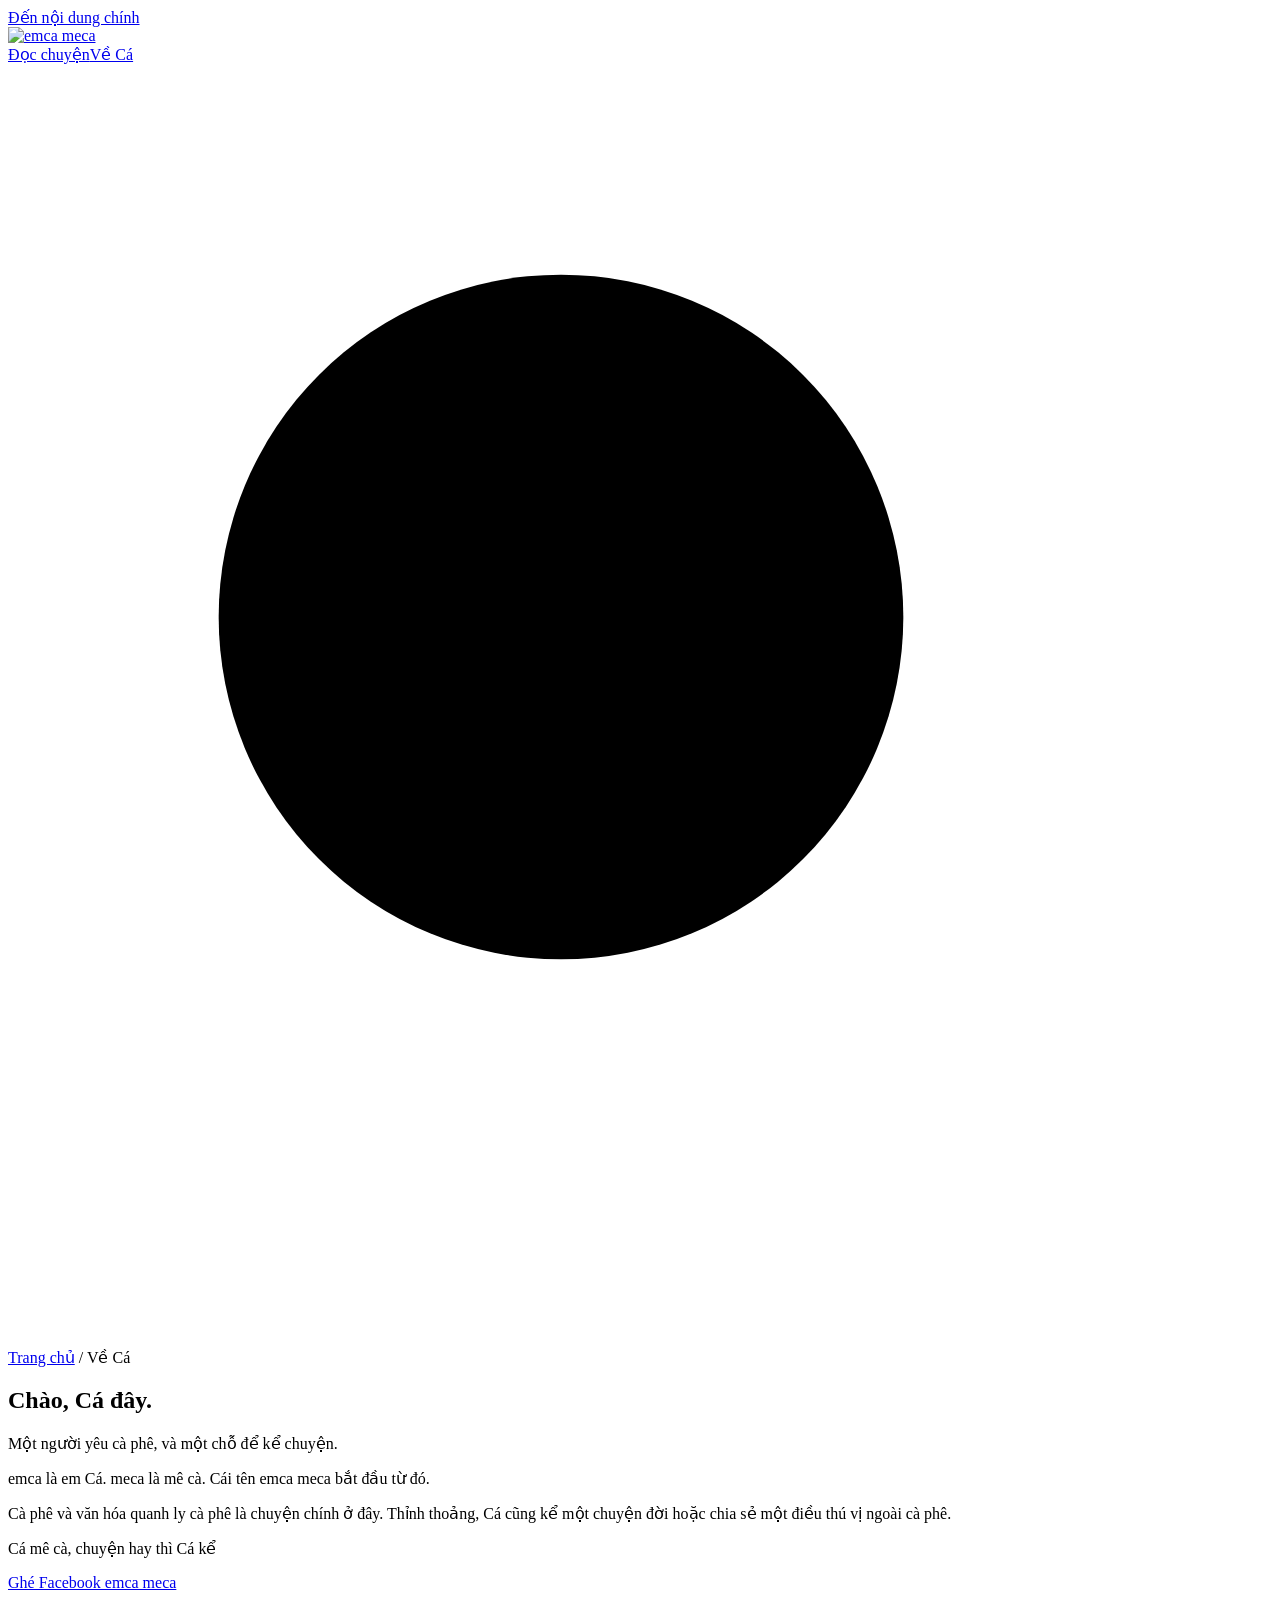
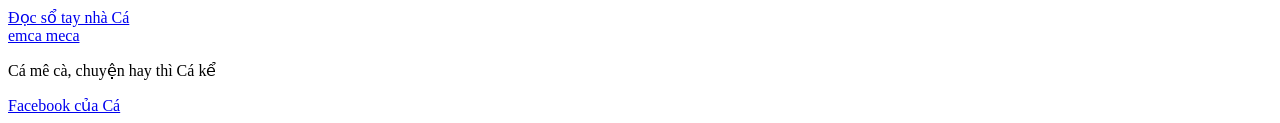
==== ve-ca/index.html @ 2875d433 "Publish approved emca meca website on GitHub Pages" ====
<!doctype html><html lang="vi"><head><meta charset="utf-8"><meta name="viewport" content="width=device-width,initial-scale=1"><title>Về Cá | emca meca</title><meta name="description" content="Blog của Cá về cà phê, văn hóa quanh ly cà phê và đôi khi là những chuyện khác."><meta name="theme-color" content="#246BCE"><meta name="referrer" content="strict-origin-when-cross-origin"><meta http-equiv="Content-Security-Policy" content="default-src 'self'; script-src 'self' 'sha256-jwxLCwJIpFIM1kGWHGAWgtQ4e085zn6MT5bQTBIESKc='; style-src 'self'; img-src 'self'; font-src 'self'; connect-src 'self'; object-src 'none'; base-uri 'none'; form-action 'self'"><meta name="robots" content="index,follow"><link rel="canonical" href="https://phuongbui081000-glitch.github.io/emca-meca/ve-ca/"><meta property="og:locale" content="vi_VN"><meta property="og:type" content="website"><meta property="og:site_name" content="emca meca"><meta property="og:title" content="Về Cá | emca meca"><meta property="og:description" content="Blog của Cá về cà phê, văn hóa quanh ly cà phê và đôi khi là những chuyện khác."><meta property="og:url" content="https://phuongbui081000-glitch.github.io/emca-meca/ve-ca/"><meta property="og:image" content="https://phuongbui081000-glitch.github.io/emca-meca/assets/mascots.png"><meta name="twitter:card" content="summary_large_image"><link rel="icon" href="/emca-meca/assets/favicon.svg"><link rel="alternate" type="application/rss+xml" title="emca meca" href="/emca-meca/feed.xml"><link rel="preload" href="/emca-meca/assets/Inter-variable.ttf" as="font" type="font/ttf" crossorigin><link rel="stylesheet" href="/emca-meca/style.css"><script src="/emca-meca/app.js" defer></script><script type="application/ld+json">{"@context":"https://schema.org","@type":"WebSite","name":"emca meca","url":"https://phuongbui081000-glitch.github.io/emca-meca/","description":"Blog của Cá về cà phê, văn hóa quanh ly cà phê và đôi khi là những chuyện khác.","inLanguage":"vi"}</script></head><body><a class="skip" href="#noi-dung">Đến nội dung chính</a><header class="header wrap"><a class="brand" href="/emca-meca/" aria-label="emca meca, trang chủ"><img src="/emca-meca/assets/logo.svg" width="220" height="44" alt="emca meca"></a><nav aria-label="Điều hướng chính"><a href="/emca-meca/#bai-viet">Đọc chuyện</a><a href="/emca-meca/ve-ca/" aria-current="page">Về Cá</a><a class="search-toggle" href="/emca-meca/#tim-kiem" aria-label="Tìm bài viết"><svg viewBox="0 0 24 24" aria-hidden="true"><circle cx="10.5" cy="10.5" r="6.5"/><path d="m16 16 5 5"/></svg></a></nav></header><main id="noi-dung" class="page-wrap"><p class="breadcrumb"><a href="/emca-meca/">Trang chủ</a> / Về Cá</p><article class="article-body"><h1 class="page-title">Chào, Cá đây.</h1><p class="article-intro">Một người yêu cà phê, và một chỗ để kể chuyện.</p><p>emca là em Cá. meca là mê cà. Cái tên emca meca bắt đầu từ đó.</p><p>Cà phê và văn hóa quanh ly cà phê là chuyện chính ở đây. Thỉnh thoảng, Cá cũng kể một chuyện đời hoặc chia sẻ một điều thú vị ngoài cà phê.</p><p>Cá mê cà, chuyện hay thì Cá kể</p><p><a href="https://www.facebook.com/profile.php?id=61595521532372" rel="noopener noreferrer">Ghé Facebook emca meca</a></p></article><a class="text-button" href="/emca-meca/#bai-viet">Đọc sổ tay nhà Cá</a></main><footer class="wrap"><a class="footer-brand" href="/emca-meca/">emca meca</a><p>Cá mê cà, chuyện hay thì Cá kể</p><a href="https://www.facebook.com/profile.php?id=61595521532372" rel="noopener noreferrer">Facebook của Cá</a></footer></body></html>
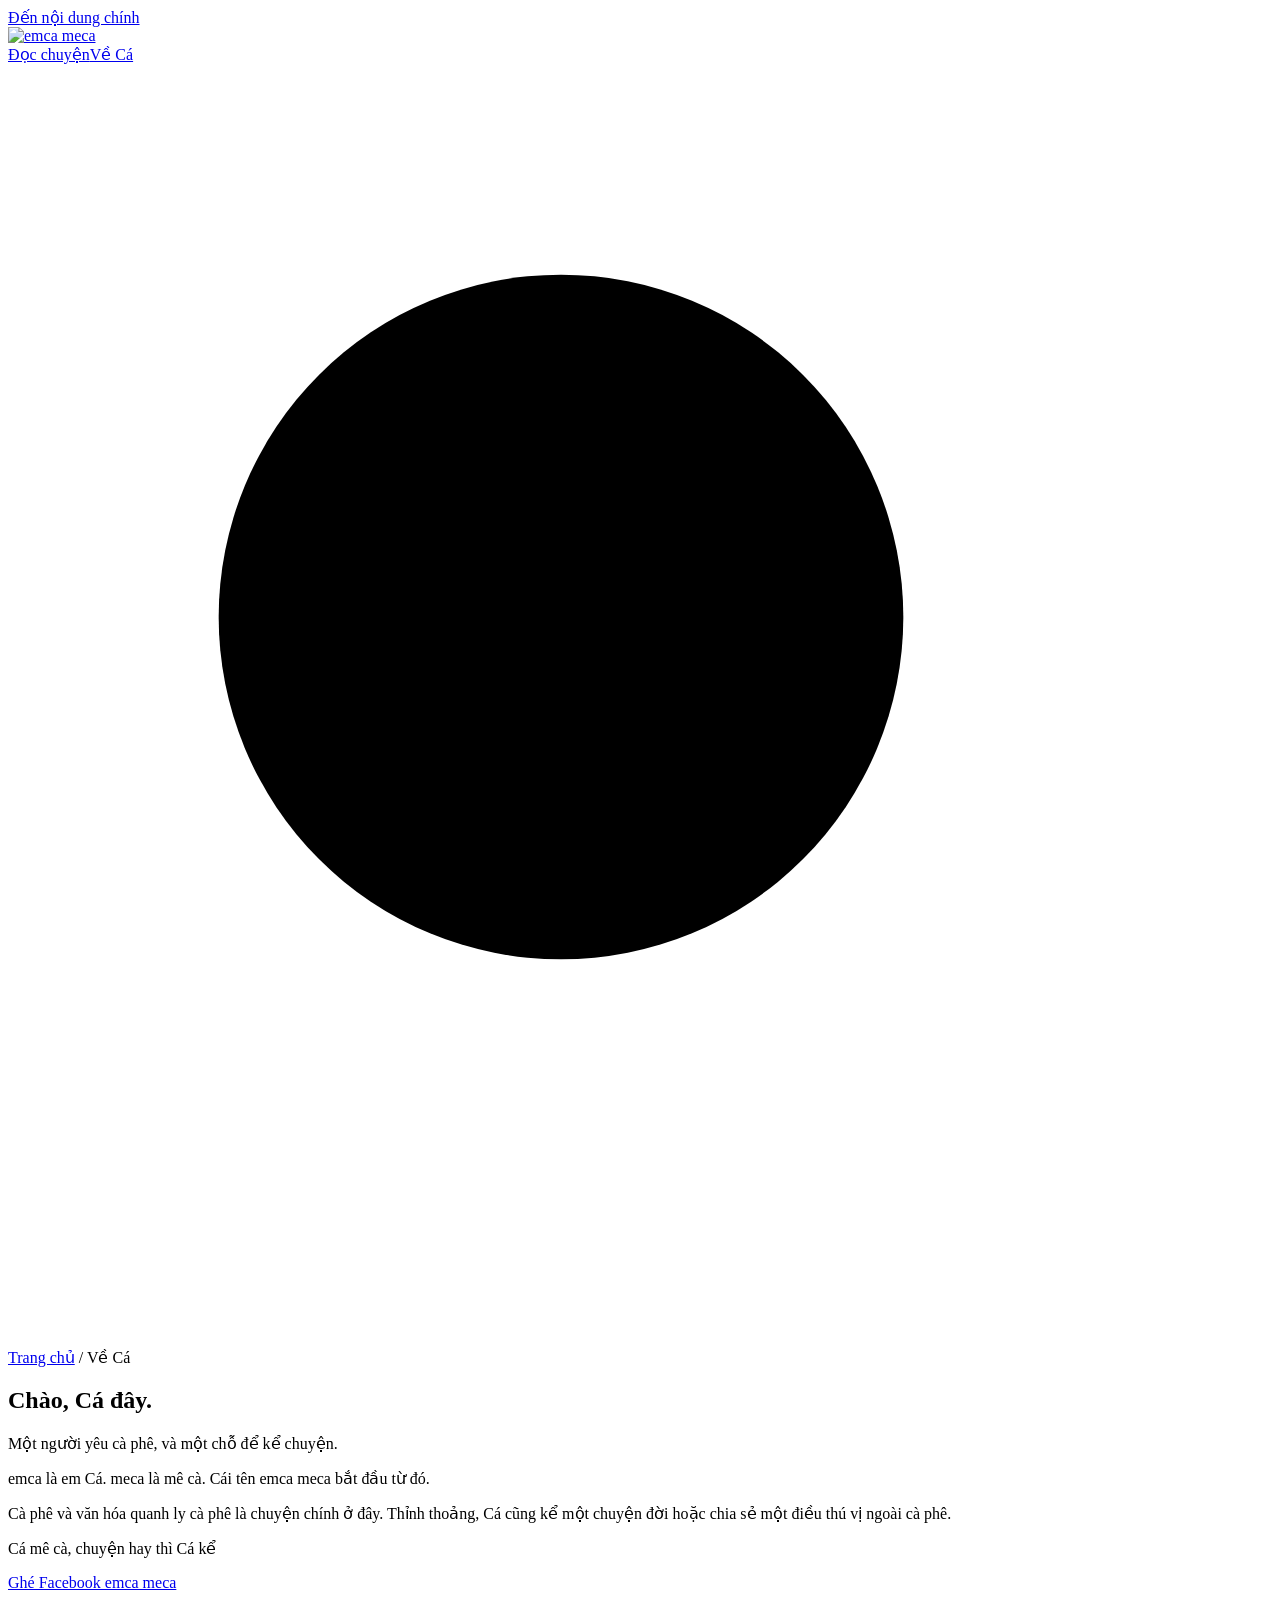
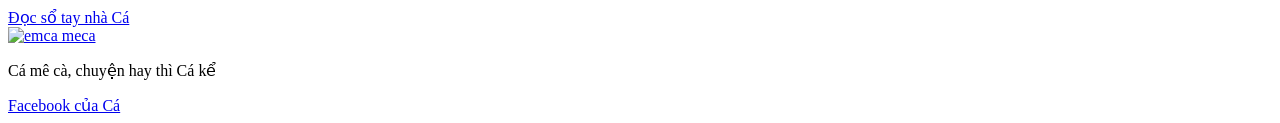
==== commit 0b78bcae: "Use the full fish logo in site footers" ====
--- a/ve-ca/index.html
+++ b/ve-ca/index.html
@@ -1 +1 @@
-<!doctype html><html lang="vi"><head><meta charset="utf-8"><meta name="viewport" content="width=device-width,initial-scale=1"><title>Về Cá | emca meca</title><meta name="description" content="Blog của Cá về cà phê, văn hóa quanh ly cà phê và đôi khi là những chuyện khác."><meta name="theme-color" content="#246BCE"><meta name="referrer" content="strict-origin-when-cross-origin"><meta http-equiv="Content-Security-Policy" content="default-src 'self'; script-src 'self' 'sha256-jwxLCwJIpFIM1kGWHGAWgtQ4e085zn6MT5bQTBIESKc='; style-src 'self'; img-src 'self'; font-src 'self'; connect-src 'self'; object-src 'none'; base-uri 'none'; form-action 'self'"><meta name="robots" content="index,follow"><link rel="canonical" href="https://phuongbui081000-glitch.github.io/emca-meca/ve-ca/"><meta property="og:locale" content="vi_VN"><meta property="og:type" content="website"><meta property="og:site_name" content="emca meca"><meta property="og:title" content="Về Cá | emca meca"><meta property="og:description" content="Blog của Cá về cà phê, văn hóa quanh ly cà phê và đôi khi là những chuyện khác."><meta property="og:url" content="https://phuongbui081000-glitch.github.io/emca-meca/ve-ca/"><meta property="og:image" content="https://phuongbui081000-glitch.github.io/emca-meca/assets/mascots.png"><meta name="twitter:card" content="summary_large_image"><link rel="icon" href="/emca-meca/assets/favicon.svg"><link rel="alternate" type="application/rss+xml" title="emca meca" href="/emca-meca/feed.xml"><link rel="preload" href="/emca-meca/assets/Inter-variable.ttf" as="font" type="font/ttf" crossorigin><link rel="stylesheet" href="/emca-meca/style.css"><script src="/emca-meca/app.js" defer></script><script type="application/ld+json">{"@context":"https://schema.org","@type":"WebSite","name":"emca meca","url":"https://phuongbui081000-glitch.github.io/emca-meca/","description":"Blog của Cá về cà phê, văn hóa quanh ly cà phê và đôi khi là những chuyện khác.","inLanguage":"vi"}</script></head><body><a class="skip" href="#noi-dung">Đến nội dung chính</a><header class="header wrap"><a class="brand" href="/emca-meca/" aria-label="emca meca, trang chủ"><img src="/emca-meca/assets/logo.svg" width="220" height="44" alt="emca meca"></a><nav aria-label="Điều hướng chính"><a href="/emca-meca/#bai-viet">Đọc chuyện</a><a href="/emca-meca/ve-ca/" aria-current="page">Về Cá</a><a class="search-toggle" href="/emca-meca/#tim-kiem" aria-label="Tìm bài viết"><svg viewBox="0 0 24 24" aria-hidden="true"><circle cx="10.5" cy="10.5" r="6.5"/><path d="m16 16 5 5"/></svg></a></nav></header><main id="noi-dung" class="page-wrap"><p class="breadcrumb"><a href="/emca-meca/">Trang chủ</a> / Về Cá</p><article class="article-body"><h1 class="page-title">Chào, Cá đây.</h1><p class="article-intro">Một người yêu cà phê, và một chỗ để kể chuyện.</p><p>emca là em Cá. meca là mê cà. Cái tên emca meca bắt đầu từ đó.</p><p>Cà phê và văn hóa quanh ly cà phê là chuyện chính ở đây. Thỉnh thoảng, Cá cũng kể một chuyện đời hoặc chia sẻ một điều thú vị ngoài cà phê.</p><p>Cá mê cà, chuyện hay thì Cá kể</p><p><a href="https://www.facebook.com/profile.php?id=61595521532372" rel="noopener noreferrer">Ghé Facebook emca meca</a></p></article><a class="text-button" href="/emca-meca/#bai-viet">Đọc sổ tay nhà Cá</a></main><footer class="wrap"><a class="footer-brand" href="/emca-meca/">emca meca</a><p>Cá mê cà, chuyện hay thì Cá kể</p><a href="https://www.facebook.com/profile.php?id=61595521532372" rel="noopener noreferrer">Facebook của Cá</a></footer></body></html>+<!doctype html><html lang="vi"><head><meta charset="utf-8"><meta name="viewport" content="width=device-width,initial-scale=1"><title>Về Cá | emca meca</title><meta name="description" content="Blog của Cá về cà phê, văn hóa quanh ly cà phê và đôi khi là những chuyện khác."><meta name="theme-color" content="#246BCE"><meta name="referrer" content="strict-origin-when-cross-origin"><meta http-equiv="Content-Security-Policy" content="default-src 'self'; script-src 'self' 'sha256-jwxLCwJIpFIM1kGWHGAWgtQ4e085zn6MT5bQTBIESKc='; style-src 'self'; img-src 'self'; font-src 'self'; connect-src 'self'; object-src 'none'; base-uri 'none'; form-action 'self'"><meta name="robots" content="index,follow"><link rel="canonical" href="https://phuongbui081000-glitch.github.io/emca-meca/ve-ca/"><meta property="og:locale" content="vi_VN"><meta property="og:type" content="website"><meta property="og:site_name" content="emca meca"><meta property="og:title" content="Về Cá | emca meca"><meta property="og:description" content="Blog của Cá về cà phê, văn hóa quanh ly cà phê và đôi khi là những chuyện khác."><meta property="og:url" content="https://phuongbui081000-glitch.github.io/emca-meca/ve-ca/"><meta property="og:image" content="https://phuongbui081000-glitch.github.io/emca-meca/assets/mascots.png"><meta name="twitter:card" content="summary_large_image"><link rel="icon" href="/emca-meca/assets/favicon.svg"><link rel="alternate" type="application/rss+xml" title="emca meca" href="/emca-meca/feed.xml"><link rel="preload" href="/emca-meca/assets/Inter-variable.ttf" as="font" type="font/ttf" crossorigin><link rel="stylesheet" href="/emca-meca/style.css"><script src="/emca-meca/app.js" defer></script><script type="application/ld+json">{"@context":"https://schema.org","@type":"WebSite","name":"emca meca","url":"https://phuongbui081000-glitch.github.io/emca-meca/","description":"Blog của Cá về cà phê, văn hóa quanh ly cà phê và đôi khi là những chuyện khác.","inLanguage":"vi"}</script></head><body><a class="skip" href="#noi-dung">Đến nội dung chính</a><header class="header wrap"><a class="brand" href="/emca-meca/" aria-label="emca meca, trang chủ"><img src="/emca-meca/assets/logo.svg" width="220" height="44" alt="emca meca"></a><nav aria-label="Điều hướng chính"><a href="/emca-meca/#bai-viet">Đọc chuyện</a><a href="/emca-meca/ve-ca/" aria-current="page">Về Cá</a><a class="search-toggle" href="/emca-meca/#tim-kiem" aria-label="Tìm bài viết"><svg viewBox="0 0 24 24" aria-hidden="true"><circle cx="10.5" cy="10.5" r="6.5"/><path d="m16 16 5 5"/></svg></a></nav></header><main id="noi-dung" class="page-wrap"><p class="breadcrumb"><a href="/emca-meca/">Trang chủ</a> / Về Cá</p><article class="article-body"><h1 class="page-title">Chào, Cá đây.</h1><p class="article-intro">Một người yêu cà phê, và một chỗ để kể chuyện.</p><p>emca là em Cá. meca là mê cà. Cái tên emca meca bắt đầu từ đó.</p><p>Cà phê và văn hóa quanh ly cà phê là chuyện chính ở đây. Thỉnh thoảng, Cá cũng kể một chuyện đời hoặc chia sẻ một điều thú vị ngoài cà phê.</p><p>Cá mê cà, chuyện hay thì Cá kể</p><p><a href="https://www.facebook.com/profile.php?id=61595521532372" rel="noopener noreferrer">Ghé Facebook emca meca</a></p></article><a class="text-button" href="/emca-meca/#bai-viet">Đọc sổ tay nhà Cá</a></main><footer class="wrap"><a class="footer-brand" href="/emca-meca/"><img src="/emca-meca/assets/logo.svg" width="180" height="36" alt="emca meca"></a><p>Cá mê cà, chuyện hay thì Cá kể</p><a href="https://www.facebook.com/profile.php?id=61595521532372" rel="noopener noreferrer">Facebook của Cá</a></footer></body></html>
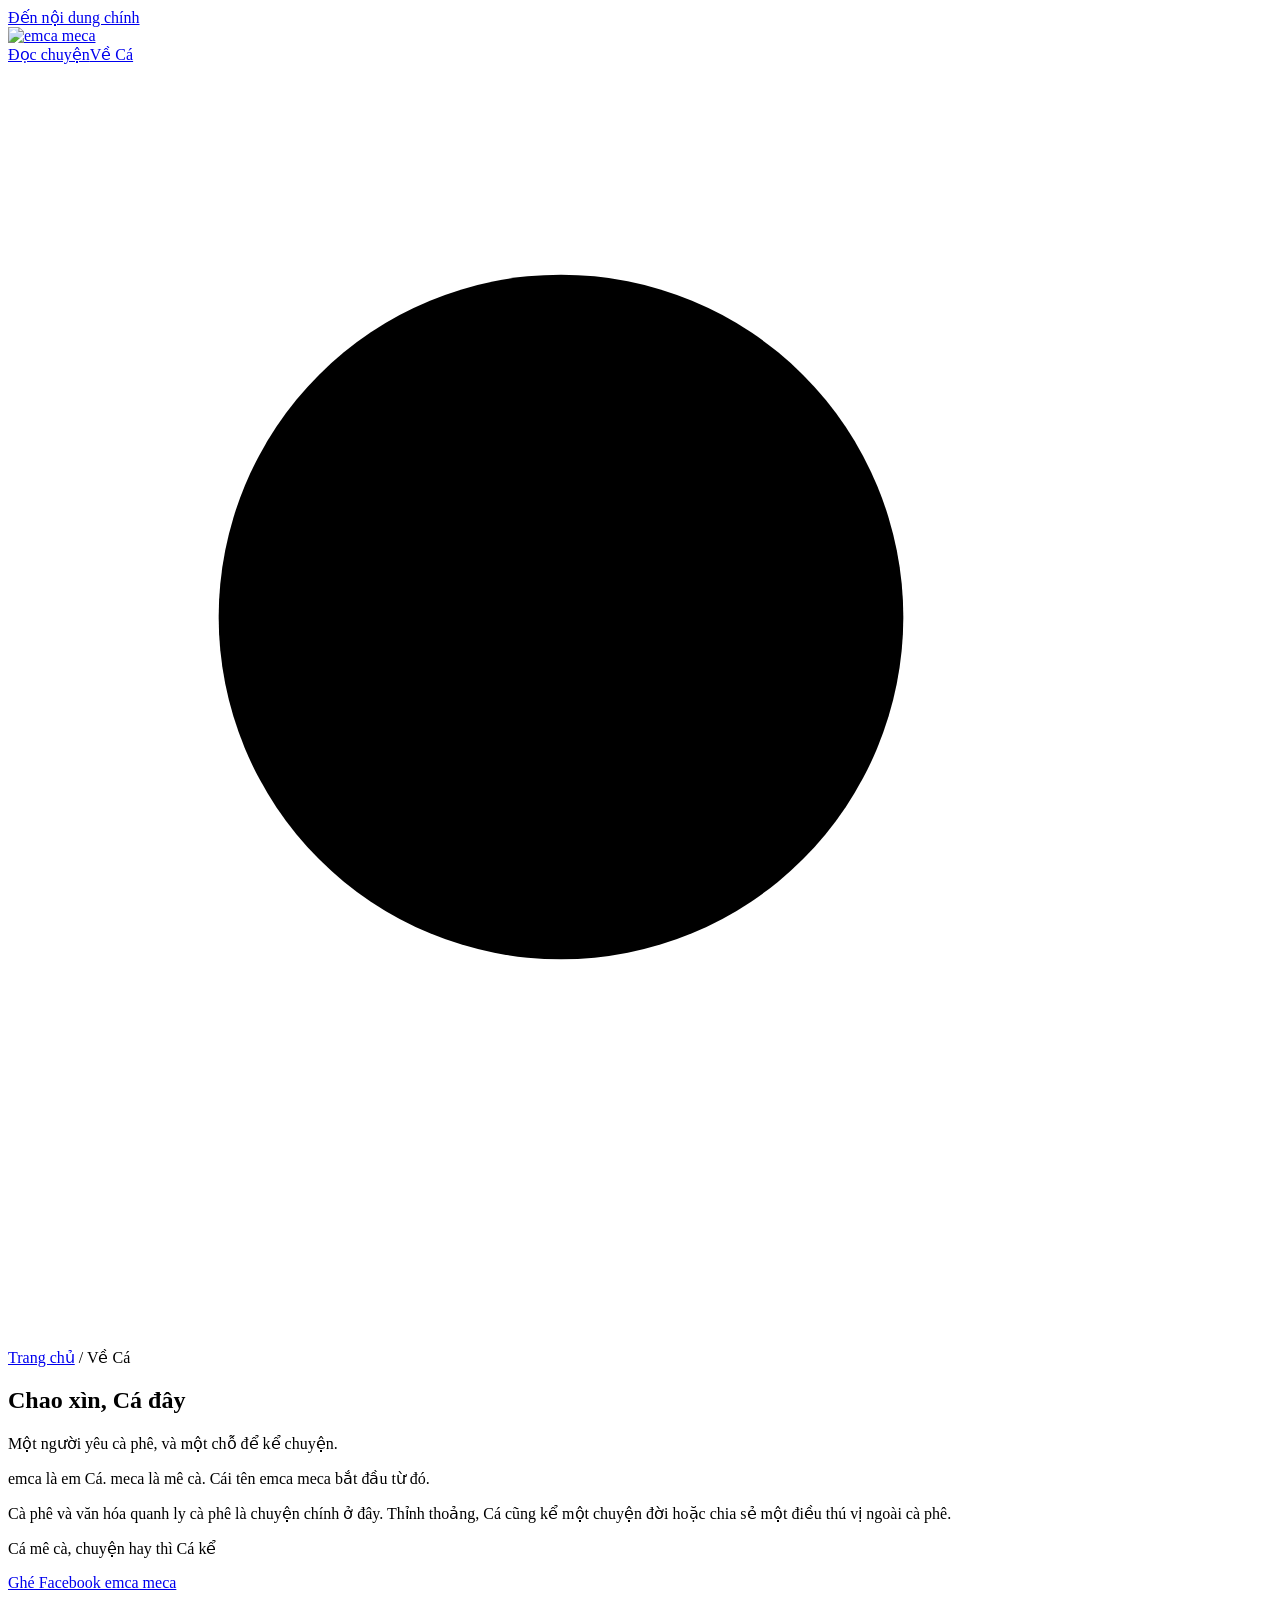
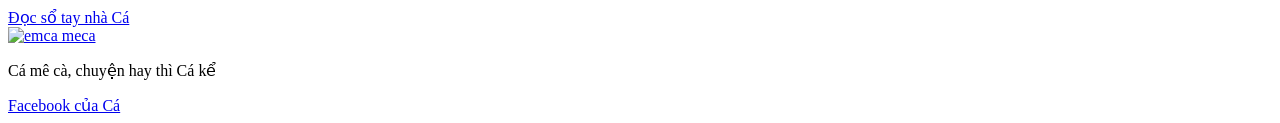
==== commit 9d20c9ce: "Apply Cá's greeting and mascot caption wording" ====
--- a/ve-ca/index.html
+++ b/ve-ca/index.html
@@ -1 +1 @@
-<!doctype html><html lang="vi"><head><meta charset="utf-8"><meta name="viewport" content="width=device-width,initial-scale=1"><title>Về Cá | emca meca</title><meta name="description" content="Blog của Cá về cà phê, văn hóa quanh ly cà phê và đôi khi là những chuyện khác."><meta name="theme-color" content="#246BCE"><meta name="referrer" content="strict-origin-when-cross-origin"><meta http-equiv="Content-Security-Policy" content="default-src 'self'; script-src 'self' 'sha256-jwxLCwJIpFIM1kGWHGAWgtQ4e085zn6MT5bQTBIESKc='; style-src 'self'; img-src 'self'; font-src 'self'; connect-src 'self'; object-src 'none'; base-uri 'none'; form-action 'self'"><meta name="robots" content="index,follow"><link rel="canonical" href="https://phuongbui081000-glitch.github.io/emca-meca/ve-ca/"><meta property="og:locale" content="vi_VN"><meta property="og:type" content="website"><meta property="og:site_name" content="emca meca"><meta property="og:title" content="Về Cá | emca meca"><meta property="og:description" content="Blog của Cá về cà phê, văn hóa quanh ly cà phê và đôi khi là những chuyện khác."><meta property="og:url" content="https://phuongbui081000-glitch.github.io/emca-meca/ve-ca/"><meta property="og:image" content="https://phuongbui081000-glitch.github.io/emca-meca/assets/mascots.png"><meta name="twitter:card" content="summary_large_image"><link rel="icon" href="/emca-meca/assets/favicon.svg"><link rel="alternate" type="application/rss+xml" title="emca meca" href="/emca-meca/feed.xml"><link rel="preload" href="/emca-meca/assets/Inter-variable.ttf" as="font" type="font/ttf" crossorigin><link rel="stylesheet" href="/emca-meca/style.css"><script src="/emca-meca/app.js" defer></script><script type="application/ld+json">{"@context":"https://schema.org","@type":"WebSite","name":"emca meca","url":"https://phuongbui081000-glitch.github.io/emca-meca/","description":"Blog của Cá về cà phê, văn hóa quanh ly cà phê và đôi khi là những chuyện khác.","inLanguage":"vi"}</script></head><body><a class="skip" href="#noi-dung">Đến nội dung chính</a><header class="header wrap"><a class="brand" href="/emca-meca/" aria-label="emca meca, trang chủ"><img src="/emca-meca/assets/logo.svg" width="220" height="44" alt="emca meca"></a><nav aria-label="Điều hướng chính"><a href="/emca-meca/#bai-viet">Đọc chuyện</a><a href="/emca-meca/ve-ca/" aria-current="page">Về Cá</a><a class="search-toggle" href="/emca-meca/#tim-kiem" aria-label="Tìm bài viết"><svg viewBox="0 0 24 24" aria-hidden="true"><circle cx="10.5" cy="10.5" r="6.5"/><path d="m16 16 5 5"/></svg></a></nav></header><main id="noi-dung" class="page-wrap"><p class="breadcrumb"><a href="/emca-meca/">Trang chủ</a> / Về Cá</p><article class="article-body"><h1 class="page-title">Chào, Cá đây.</h1><p class="article-intro">Một người yêu cà phê, và một chỗ để kể chuyện.</p><p>emca là em Cá. meca là mê cà. Cái tên emca meca bắt đầu từ đó.</p><p>Cà phê và văn hóa quanh ly cà phê là chuyện chính ở đây. Thỉnh thoảng, Cá cũng kể một chuyện đời hoặc chia sẻ một điều thú vị ngoài cà phê.</p><p>Cá mê cà, chuyện hay thì Cá kể</p><p><a href="https://www.facebook.com/profile.php?id=61595521532372" rel="noopener noreferrer">Ghé Facebook emca meca</a></p></article><a class="text-button" href="/emca-meca/#bai-viet">Đọc sổ tay nhà Cá</a></main><footer class="wrap"><a class="footer-brand" href="/emca-meca/"><img src="/emca-meca/assets/logo.svg" width="180" height="36" alt="emca meca"></a><p>Cá mê cà, chuyện hay thì Cá kể</p><a href="https://www.facebook.com/profile.php?id=61595521532372" rel="noopener noreferrer">Facebook của Cá</a></footer></body></html>+<!doctype html><html lang="vi"><head><meta charset="utf-8"><meta name="viewport" content="width=device-width,initial-scale=1"><title>Về Cá | emca meca</title><meta name="description" content="Blog của Cá về cà phê, văn hóa quanh ly cà phê và đôi khi là những chuyện khác."><meta name="theme-color" content="#246BCE"><meta name="referrer" content="strict-origin-when-cross-origin"><meta http-equiv="Content-Security-Policy" content="default-src 'self'; script-src 'self' 'sha256-jwxLCwJIpFIM1kGWHGAWgtQ4e085zn6MT5bQTBIESKc='; style-src 'self'; img-src 'self'; font-src 'self'; connect-src 'self'; object-src 'none'; base-uri 'none'; form-action 'self'"><meta name="robots" content="index,follow"><link rel="canonical" href="https://phuongbui081000-glitch.github.io/emca-meca/ve-ca/"><meta property="og:locale" content="vi_VN"><meta property="og:type" content="website"><meta property="og:site_name" content="emca meca"><meta property="og:title" content="Về Cá | emca meca"><meta property="og:description" content="Blog của Cá về cà phê, văn hóa quanh ly cà phê và đôi khi là những chuyện khác."><meta property="og:url" content="https://phuongbui081000-glitch.github.io/emca-meca/ve-ca/"><meta property="og:image" content="https://phuongbui081000-glitch.github.io/emca-meca/assets/mascots.png"><meta name="twitter:card" content="summary_large_image"><link rel="icon" href="/emca-meca/assets/favicon.svg"><link rel="alternate" type="application/rss+xml" title="emca meca" href="/emca-meca/feed.xml"><link rel="preload" href="/emca-meca/assets/Inter-variable.ttf" as="font" type="font/ttf" crossorigin><link rel="stylesheet" href="/emca-meca/style.css"><script src="/emca-meca/app.js" defer></script><script type="application/ld+json">{"@context":"https://schema.org","@type":"WebSite","name":"emca meca","url":"https://phuongbui081000-glitch.github.io/emca-meca/","description":"Blog của Cá về cà phê, văn hóa quanh ly cà phê và đôi khi là những chuyện khác.","inLanguage":"vi"}</script></head><body><a class="skip" href="#noi-dung">Đến nội dung chính</a><header class="header wrap"><a class="brand" href="/emca-meca/" aria-label="emca meca, trang chủ"><img src="/emca-meca/assets/logo.svg" width="220" height="44" alt="emca meca"></a><nav aria-label="Điều hướng chính"><a href="/emca-meca/#bai-viet">Đọc chuyện</a><a href="/emca-meca/ve-ca/" aria-current="page">Về Cá</a><a class="search-toggle" href="/emca-meca/#tim-kiem" aria-label="Tìm bài viết"><svg viewBox="0 0 24 24" aria-hidden="true"><circle cx="10.5" cy="10.5" r="6.5"/><path d="m16 16 5 5"/></svg></a></nav></header><main id="noi-dung" class="page-wrap"><p class="breadcrumb"><a href="/emca-meca/">Trang chủ</a> / Về Cá</p><article class="article-body"><h1 class="page-title">Chao xìn, Cá đây</h1><p class="article-intro">Một người yêu cà phê, và một chỗ để kể chuyện.</p><p>emca là em Cá. meca là mê cà. Cái tên emca meca bắt đầu từ đó.</p><p>Cà phê và văn hóa quanh ly cà phê là chuyện chính ở đây. Thỉnh thoảng, Cá cũng kể một chuyện đời hoặc chia sẻ một điều thú vị ngoài cà phê.</p><p>Cá mê cà, chuyện hay thì Cá kể</p><p><a href="https://www.facebook.com/profile.php?id=61595521532372" rel="noopener noreferrer">Ghé Facebook emca meca</a></p></article><a class="text-button" href="/emca-meca/#bai-viet">Đọc sổ tay nhà Cá</a></main><footer class="wrap"><a class="footer-brand" href="/emca-meca/"><img src="/emca-meca/assets/logo.svg" width="180" height="36" alt="emca meca"></a><p>Cá mê cà, chuyện hay thì Cá kể</p><a href="https://www.facebook.com/profile.php?id=61595521532372" rel="noopener noreferrer">Facebook của Cá</a></footer></body></html>
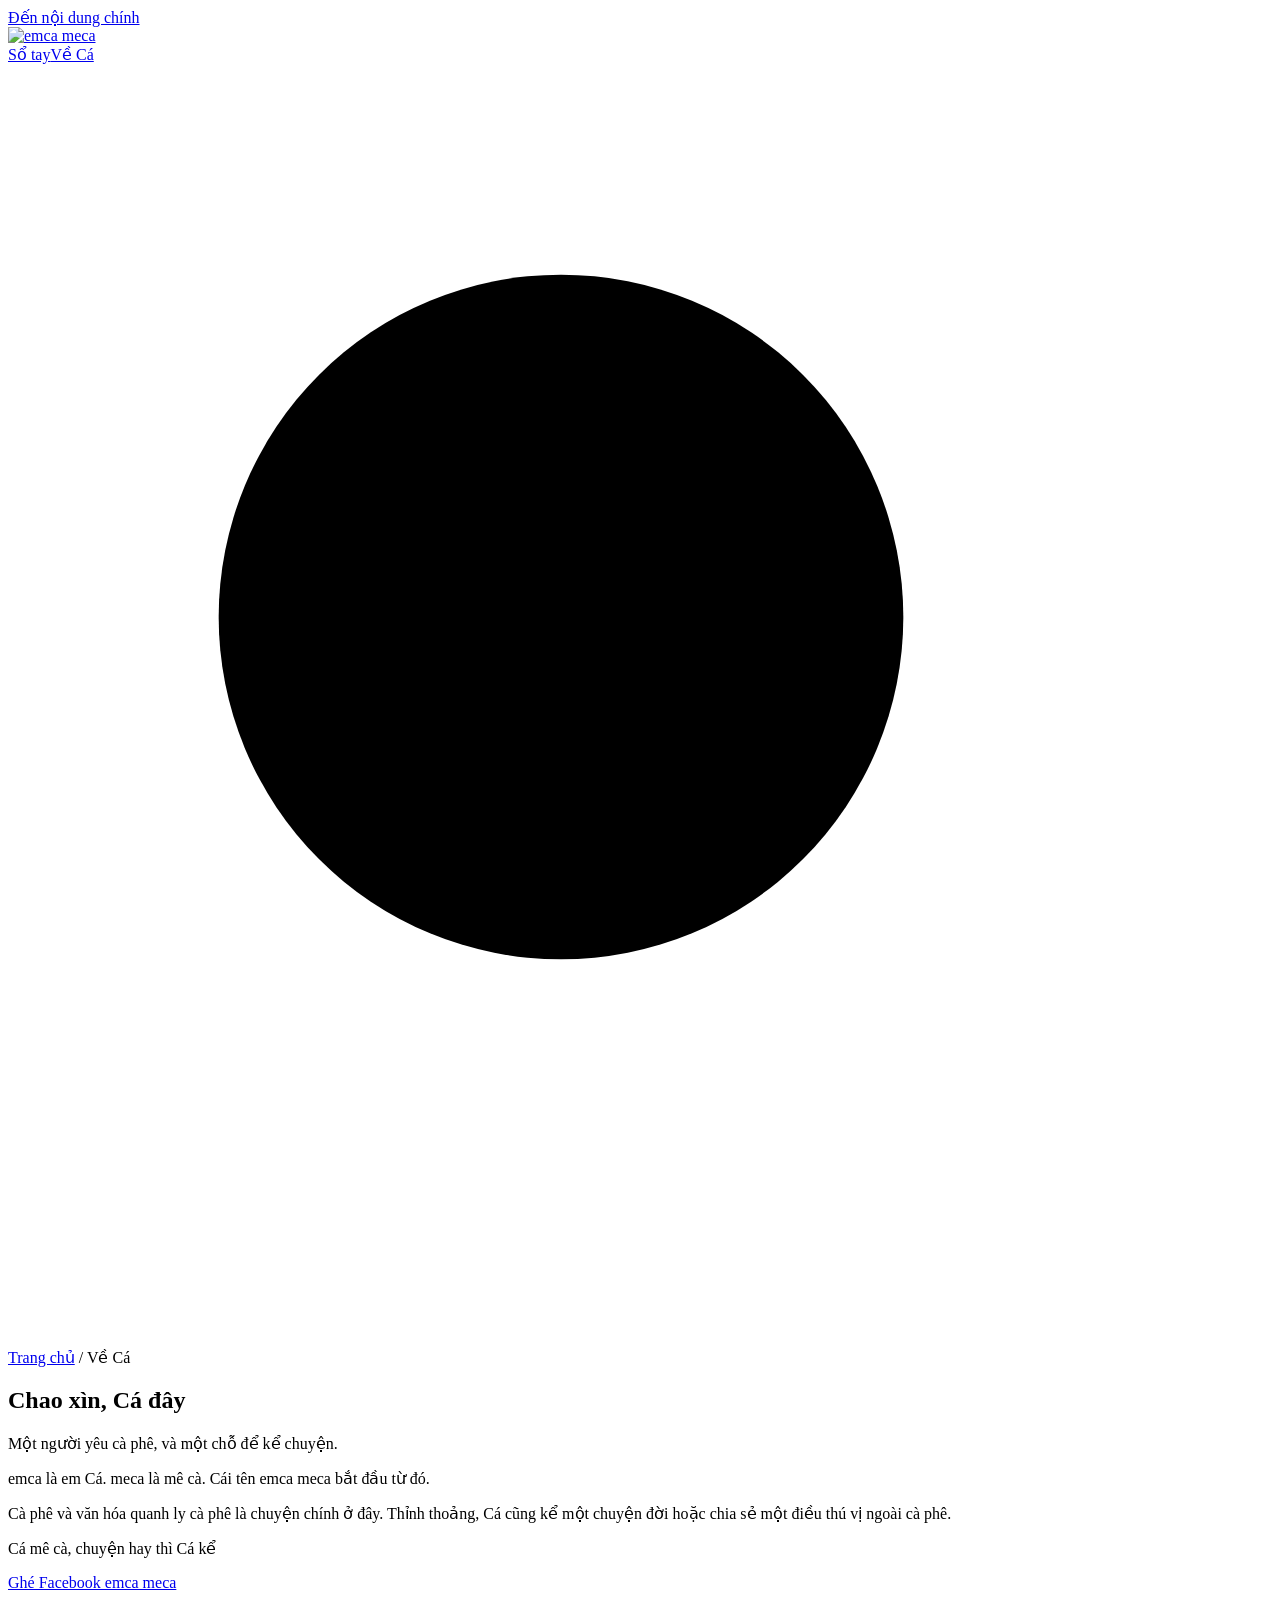
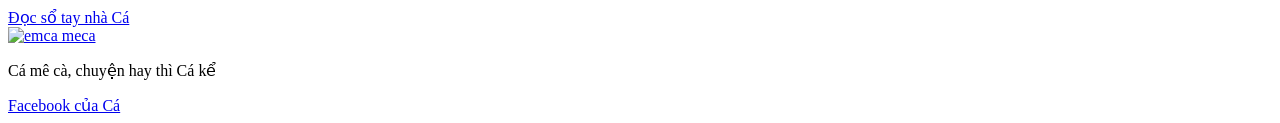
==== commit aae870f8: "Rename reading navigation to Sổ tay" ====
--- a/ve-ca/index.html
+++ b/ve-ca/index.html
@@ -1 +1 @@
-<!doctype html><html lang="vi"><head><meta charset="utf-8"><meta name="viewport" content="width=device-width,initial-scale=1"><title>Về Cá | emca meca</title><meta name="description" content="Blog của Cá về cà phê, văn hóa quanh ly cà phê và đôi khi là những chuyện khác."><meta name="theme-color" content="#246BCE"><meta name="referrer" content="strict-origin-when-cross-origin"><meta http-equiv="Content-Security-Policy" content="default-src 'self'; script-src 'self' 'sha256-jwxLCwJIpFIM1kGWHGAWgtQ4e085zn6MT5bQTBIESKc='; style-src 'self'; img-src 'self'; font-src 'self'; connect-src 'self'; object-src 'none'; base-uri 'none'; form-action 'self'"><meta name="robots" content="index,follow"><link rel="canonical" href="https://phuongbui081000-glitch.github.io/emca-meca/ve-ca/"><meta property="og:locale" content="vi_VN"><meta property="og:type" content="website"><meta property="og:site_name" content="emca meca"><meta property="og:title" content="Về Cá | emca meca"><meta property="og:description" content="Blog của Cá về cà phê, văn hóa quanh ly cà phê và đôi khi là những chuyện khác."><meta property="og:url" content="https://phuongbui081000-glitch.github.io/emca-meca/ve-ca/"><meta property="og:image" content="https://phuongbui081000-glitch.github.io/emca-meca/assets/mascots.png"><meta name="twitter:card" content="summary_large_image"><link rel="icon" href="/emca-meca/assets/favicon.svg"><link rel="alternate" type="application/rss+xml" title="emca meca" href="/emca-meca/feed.xml"><link rel="preload" href="/emca-meca/assets/Inter-variable.ttf" as="font" type="font/ttf" crossorigin><link rel="stylesheet" href="/emca-meca/style.css"><script src="/emca-meca/app.js" defer></script><script type="application/ld+json">{"@context":"https://schema.org","@type":"WebSite","name":"emca meca","url":"https://phuongbui081000-glitch.github.io/emca-meca/","description":"Blog của Cá về cà phê, văn hóa quanh ly cà phê và đôi khi là những chuyện khác.","inLanguage":"vi"}</script></head><body><a class="skip" href="#noi-dung">Đến nội dung chính</a><header class="header wrap"><a class="brand" href="/emca-meca/" aria-label="emca meca, trang chủ"><img src="/emca-meca/assets/logo.svg" width="220" height="44" alt="emca meca"></a><nav aria-label="Điều hướng chính"><a href="/emca-meca/#bai-viet">Đọc chuyện</a><a href="/emca-meca/ve-ca/" aria-current="page">Về Cá</a><a class="search-toggle" href="/emca-meca/#tim-kiem" aria-label="Tìm bài viết"><svg viewBox="0 0 24 24" aria-hidden="true"><circle cx="10.5" cy="10.5" r="6.5"/><path d="m16 16 5 5"/></svg></a></nav></header><main id="noi-dung" class="page-wrap"><p class="breadcrumb"><a href="/emca-meca/">Trang chủ</a> / Về Cá</p><article class="article-body"><h1 class="page-title">Chao xìn, Cá đây</h1><p class="article-intro">Một người yêu cà phê, và một chỗ để kể chuyện.</p><p>emca là em Cá. meca là mê cà. Cái tên emca meca bắt đầu từ đó.</p><p>Cà phê và văn hóa quanh ly cà phê là chuyện chính ở đây. Thỉnh thoảng, Cá cũng kể một chuyện đời hoặc chia sẻ một điều thú vị ngoài cà phê.</p><p>Cá mê cà, chuyện hay thì Cá kể</p><p><a href="https://www.facebook.com/profile.php?id=61595521532372" rel="noopener noreferrer">Ghé Facebook emca meca</a></p></article><a class="text-button" href="/emca-meca/#bai-viet">Đọc sổ tay nhà Cá</a></main><footer class="wrap"><a class="footer-brand" href="/emca-meca/"><img src="/emca-meca/assets/logo.svg" width="180" height="36" alt="emca meca"></a><p>Cá mê cà, chuyện hay thì Cá kể</p><a href="https://www.facebook.com/profile.php?id=61595521532372" rel="noopener noreferrer">Facebook của Cá</a></footer></body></html>+<!doctype html><html lang="vi"><head><meta charset="utf-8"><meta name="viewport" content="width=device-width,initial-scale=1"><title>Về Cá | emca meca</title><meta name="description" content="Blog của Cá về cà phê, văn hóa quanh ly cà phê và đôi khi là những chuyện khác."><meta name="theme-color" content="#246BCE"><meta name="referrer" content="strict-origin-when-cross-origin"><meta http-equiv="Content-Security-Policy" content="default-src 'self'; script-src 'self' 'sha256-jwxLCwJIpFIM1kGWHGAWgtQ4e085zn6MT5bQTBIESKc='; style-src 'self'; img-src 'self'; font-src 'self'; connect-src 'self'; object-src 'none'; base-uri 'none'; form-action 'self'"><meta name="robots" content="index,follow"><link rel="canonical" href="https://phuongbui081000-glitch.github.io/emca-meca/ve-ca/"><meta property="og:locale" content="vi_VN"><meta property="og:type" content="website"><meta property="og:site_name" content="emca meca"><meta property="og:title" content="Về Cá | emca meca"><meta property="og:description" content="Blog của Cá về cà phê, văn hóa quanh ly cà phê và đôi khi là những chuyện khác."><meta property="og:url" content="https://phuongbui081000-glitch.github.io/emca-meca/ve-ca/"><meta property="og:image" content="https://phuongbui081000-glitch.github.io/emca-meca/assets/mascots.png"><meta name="twitter:card" content="summary_large_image"><link rel="icon" href="/emca-meca/assets/favicon.svg"><link rel="alternate" type="application/rss+xml" title="emca meca" href="/emca-meca/feed.xml"><link rel="preload" href="/emca-meca/assets/Inter-variable.ttf" as="font" type="font/ttf" crossorigin><link rel="stylesheet" href="/emca-meca/style.css"><script src="/emca-meca/app.js" defer></script><script type="application/ld+json">{"@context":"https://schema.org","@type":"WebSite","name":"emca meca","url":"https://phuongbui081000-glitch.github.io/emca-meca/","description":"Blog của Cá về cà phê, văn hóa quanh ly cà phê và đôi khi là những chuyện khác.","inLanguage":"vi"}</script></head><body><a class="skip" href="#noi-dung">Đến nội dung chính</a><header class="header wrap"><a class="brand" href="/emca-meca/" aria-label="emca meca, trang chủ"><img src="/emca-meca/assets/logo.svg" width="220" height="44" alt="emca meca"></a><nav aria-label="Điều hướng chính"><a href="/emca-meca/#bai-viet">Sổ tay</a><a href="/emca-meca/ve-ca/" aria-current="page">Về Cá</a><a class="search-toggle" href="/emca-meca/#tim-kiem" aria-label="Tìm bài viết"><svg viewBox="0 0 24 24" aria-hidden="true"><circle cx="10.5" cy="10.5" r="6.5"/><path d="m16 16 5 5"/></svg></a></nav></header><main id="noi-dung" class="page-wrap"><p class="breadcrumb"><a href="/emca-meca/">Trang chủ</a> / Về Cá</p><article class="article-body"><h1 class="page-title">Chao xìn, Cá đây</h1><p class="article-intro">Một người yêu cà phê, và một chỗ để kể chuyện.</p><p>emca là em Cá. meca là mê cà. Cái tên emca meca bắt đầu từ đó.</p><p>Cà phê và văn hóa quanh ly cà phê là chuyện chính ở đây. Thỉnh thoảng, Cá cũng kể một chuyện đời hoặc chia sẻ một điều thú vị ngoài cà phê.</p><p>Cá mê cà, chuyện hay thì Cá kể</p><p><a href="https://www.facebook.com/profile.php?id=61595521532372" rel="noopener noreferrer">Ghé Facebook emca meca</a></p></article><a class="text-button" href="/emca-meca/#bai-viet">Đọc sổ tay nhà Cá</a></main><footer class="wrap"><a class="footer-brand" href="/emca-meca/"><img src="/emca-meca/assets/logo.svg" width="180" height="36" alt="emca meca"></a><p>Cá mê cà, chuyện hay thì Cá kể</p><a href="https://www.facebook.com/profile.php?id=61595521532372" rel="noopener noreferrer">Facebook của Cá</a></footer></body></html>
